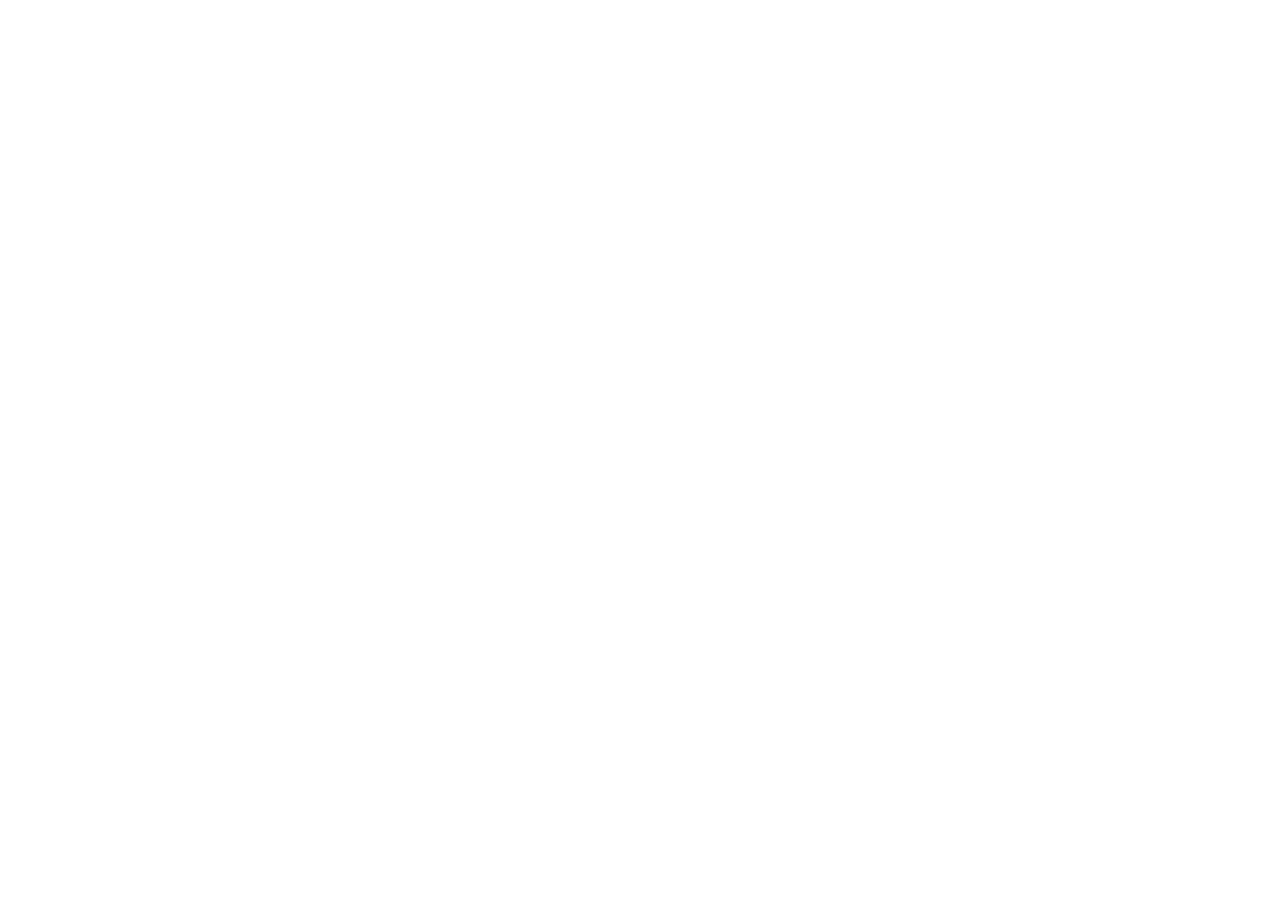
==== index.html @ 32763a2d "replaced file locations" ====
<html>
  <head>
    <title>rmxro</title>
    <meta http-equiv="refresh" content="1" url="https://github.com/rmxro/Jira-Issue-Card-Printer/blob/gh-pages/README.md" />
    <script language="javascript">
      window.location = "https://github.com/rmxro/Jira-Issue-Card-Printer/blob/gh-pages/README.md";
    </script>
  </head>
  <body>
  </body>
</html>
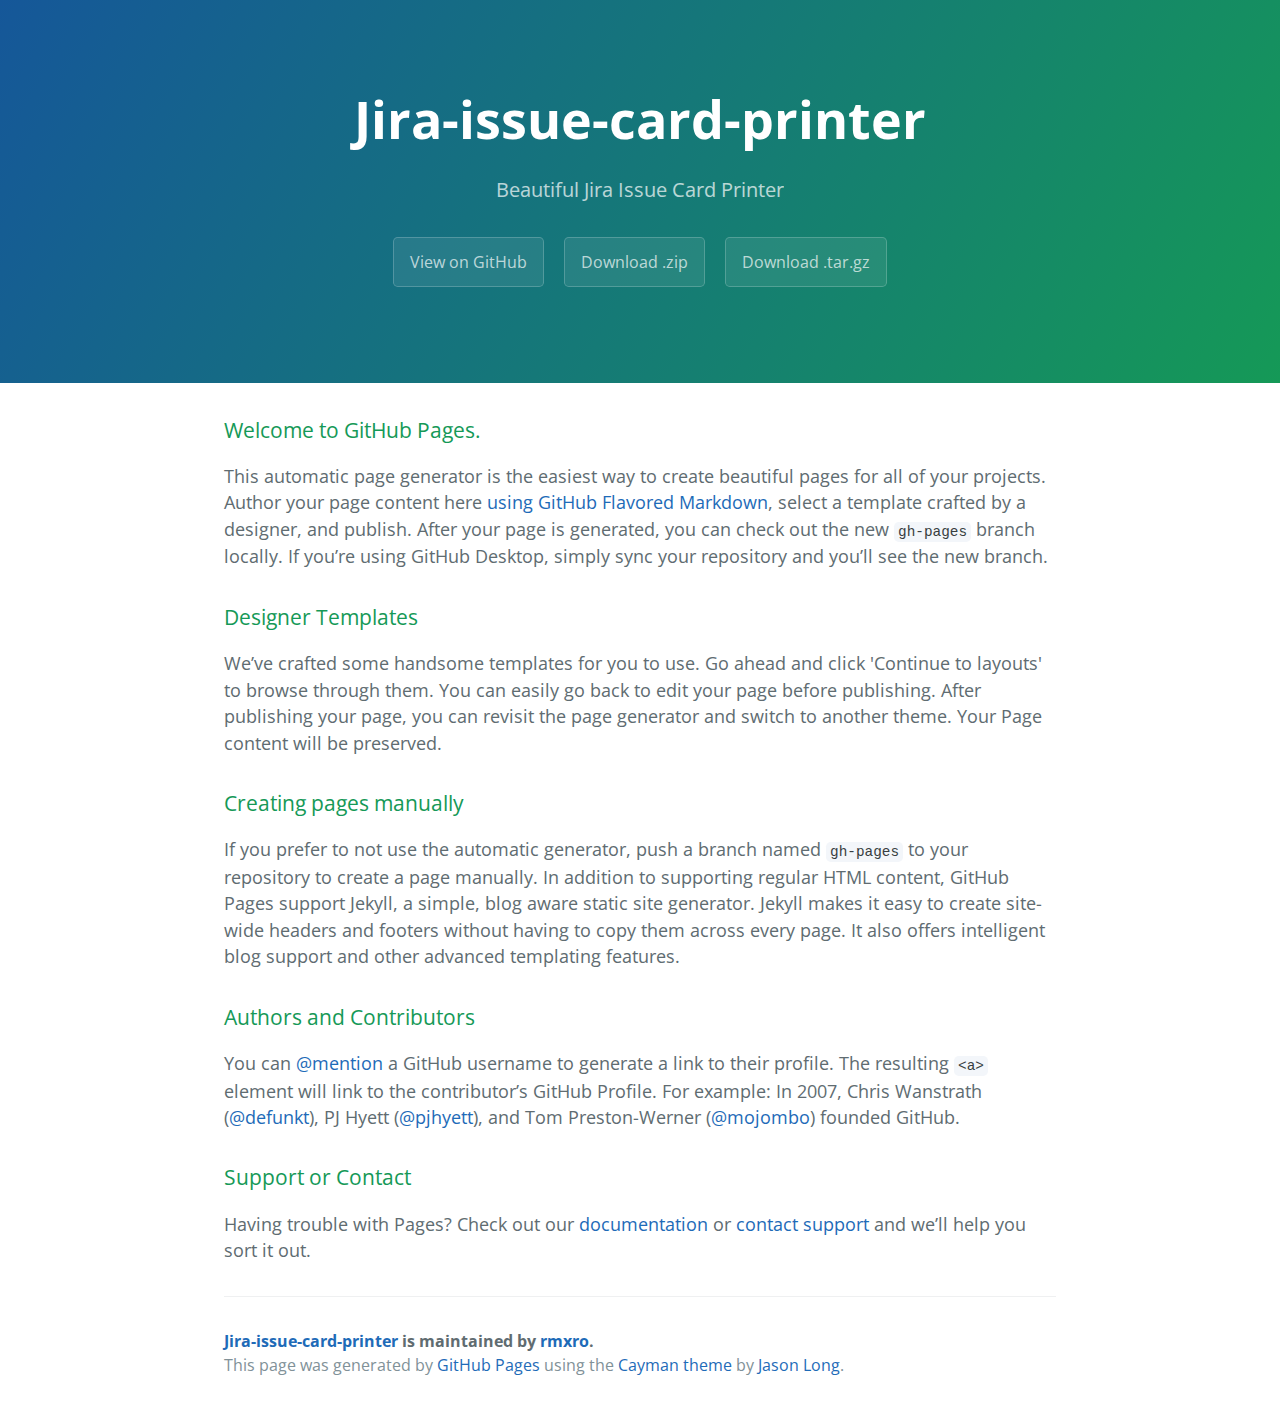
==== commit 2e39e2dd: "Create gh-pages branch via GitHub" ====
--- a/index.html
+++ b/index.html
@@ -1,11 +1,57 @@
-<html>
+<!DOCTYPE html>
+<html lang="en-us">
   <head>
-    <title>rmxro</title>
-    <meta http-equiv="refresh" content="1" url="https://github.com/rmxro/Jira-Issue-Card-Printer/blob/gh-pages/README.md" />
-    <script language="javascript">
-      window.location = "https://github.com/rmxro/Jira-Issue-Card-Printer/blob/gh-pages/README.md";
-    </script>
+    <meta charset="UTF-8">
+    <title>Jira-issue-card-printer by rmxro</title>
+    <meta name="viewport" content="width=device-width, initial-scale=1">
+    <link rel="stylesheet" type="text/css" href="stylesheets/normalize.css" media="screen">
+    <link href='https://fonts.googleapis.com/css?family=Open+Sans:400,700' rel='stylesheet' type='text/css'>
+    <link rel="stylesheet" type="text/css" href="stylesheets/stylesheet.css" media="screen">
+    <link rel="stylesheet" type="text/css" href="stylesheets/github-light.css" media="screen">
   </head>
   <body>
+    <section class="page-header">
+      <h1 class="project-name">Jira-issue-card-printer</h1>
+      <h2 class="project-tagline">Beautiful Jira Issue Card Printer</h2>
+      <a href="https://github.com/rmxro/Jira-Issue-Card-Printer" class="btn">View on GitHub</a>
+      <a href="https://github.com/rmxro/Jira-Issue-Card-Printer/zipball/master" class="btn">Download .zip</a>
+      <a href="https://github.com/rmxro/Jira-Issue-Card-Printer/tarball/master" class="btn">Download .tar.gz</a>
+    </section>
+
+    <section class="main-content">
+      <h3>
+<a id="welcome-to-github-pages" class="anchor" href="#welcome-to-github-pages" aria-hidden="true"><span aria-hidden="true" class="octicon octicon-link"></span></a>Welcome to GitHub Pages.</h3>
+
+<p>This automatic page generator is the easiest way to create beautiful pages for all of your projects. Author your page content here <a href="https://guides.github.com/features/mastering-markdown/">using GitHub Flavored Markdown</a>, select a template crafted by a designer, and publish. After your page is generated, you can check out the new <code>gh-pages</code> branch locally. If you’re using GitHub Desktop, simply sync your repository and you’ll see the new branch.</p>
+
+<h3>
+<a id="designer-templates" class="anchor" href="#designer-templates" aria-hidden="true"><span aria-hidden="true" class="octicon octicon-link"></span></a>Designer Templates</h3>
+
+<p>We’ve crafted some handsome templates for you to use. Go ahead and click 'Continue to layouts' to browse through them. You can easily go back to edit your page before publishing. After publishing your page, you can revisit the page generator and switch to another theme. Your Page content will be preserved.</p>
+
+<h3>
+<a id="creating-pages-manually" class="anchor" href="#creating-pages-manually" aria-hidden="true"><span aria-hidden="true" class="octicon octicon-link"></span></a>Creating pages manually</h3>
+
+<p>If you prefer to not use the automatic generator, push a branch named <code>gh-pages</code> to your repository to create a page manually. In addition to supporting regular HTML content, GitHub Pages support Jekyll, a simple, blog aware static site generator. Jekyll makes it easy to create site-wide headers and footers without having to copy them across every page. It also offers intelligent blog support and other advanced templating features.</p>
+
+<h3>
+<a id="authors-and-contributors" class="anchor" href="#authors-and-contributors" aria-hidden="true"><span aria-hidden="true" class="octicon octicon-link"></span></a>Authors and Contributors</h3>
+
+<p>You can <a href="https://help.github.com/articles/basic-writing-and-formatting-syntax/#mentioning-users-and-teams" class="user-mention">@mention</a> a GitHub username to generate a link to their profile. The resulting <code>&lt;a&gt;</code> element will link to the contributor’s GitHub Profile. For example: In 2007, Chris Wanstrath (<a href="https://github.com/defunkt" class="user-mention">@defunkt</a>), PJ Hyett (<a href="https://github.com/pjhyett" class="user-mention">@pjhyett</a>), and Tom Preston-Werner (<a href="https://github.com/mojombo" class="user-mention">@mojombo</a>) founded GitHub.</p>
+
+<h3>
+<a id="support-or-contact" class="anchor" href="#support-or-contact" aria-hidden="true"><span aria-hidden="true" class="octicon octicon-link"></span></a>Support or Contact</h3>
+
+<p>Having trouble with Pages? Check out our <a href="https://help.github.com/pages">documentation</a> or <a href="https://github.com/contact">contact support</a> and we’ll help you sort it out.</p>
+
+      <footer class="site-footer">
+        <span class="site-footer-owner"><a href="https://github.com/rmxro/Jira-Issue-Card-Printer">Jira-issue-card-printer</a> is maintained by <a href="https://github.com/rmxro">rmxro</a>.</span>
+
+        <span class="site-footer-credits">This page was generated by <a href="https://pages.github.com">GitHub Pages</a> using the <a href="https://github.com/jasonlong/cayman-theme">Cayman theme</a> by <a href="https://twitter.com/jasonlong">Jason Long</a>.</span>
+      </footer>
+
+    </section>
+
+  
   </body>
 </html>
--- a/stylesheets/stylesheet.css
+++ b/stylesheets/stylesheet.css
@@ -0,0 +1,245 @@
+* {
+  box-sizing: border-box; }
+
+body {
+  padding: 0;
+  margin: 0;
+  font-family: "Open Sans", "Helvetica Neue", Helvetica, Arial, sans-serif;
+  font-size: 16px;
+  line-height: 1.5;
+  color: #606c71; }
+
+a {
+  color: #1e6bb8;
+  text-decoration: none; }
+  a:hover {
+    text-decoration: underline; }
+
+.btn {
+  display: inline-block;
+  margin-bottom: 1rem;
+  color: rgba(255, 255, 255, 0.7);
+  background-color: rgba(255, 255, 255, 0.08);
+  border-color: rgba(255, 255, 255, 0.2);
+  border-style: solid;
+  border-width: 1px;
+  border-radius: 0.3rem;
+  transition: color 0.2s, background-color 0.2s, border-color 0.2s; }
+  .btn + .btn {
+    margin-left: 1rem; }
+
+.btn:hover {
+  color: rgba(255, 255, 255, 0.8);
+  text-decoration: none;
+  background-color: rgba(255, 255, 255, 0.2);
+  border-color: rgba(255, 255, 255, 0.3); }
+
+@media screen and (min-width: 64em) {
+  .btn {
+    padding: 0.75rem 1rem; } }
+
+@media screen and (min-width: 42em) and (max-width: 64em) {
+  .btn {
+    padding: 0.6rem 0.9rem;
+    font-size: 0.9rem; } }
+
+@media screen and (max-width: 42em) {
+  .btn {
+    display: block;
+    width: 100%;
+    padding: 0.75rem;
+    font-size: 0.9rem; }
+    .btn + .btn {
+      margin-top: 1rem;
+      margin-left: 0; } }
+
+.page-header {
+  color: #fff;
+  text-align: center;
+  background-color: #159957;
+  background-image: linear-gradient(120deg, #155799, #159957); }
+
+@media screen and (min-width: 64em) {
+  .page-header {
+    padding: 5rem 6rem; } }
+
+@media screen and (min-width: 42em) and (max-width: 64em) {
+  .page-header {
+    padding: 3rem 4rem; } }
+
+@media screen and (max-width: 42em) {
+  .page-header {
+    padding: 2rem 1rem; } }
+
+.project-name {
+  margin-top: 0;
+  margin-bottom: 0.1rem; }
+
+@media screen and (min-width: 64em) {
+  .project-name {
+    font-size: 3.25rem; } }
+
+@media screen and (min-width: 42em) and (max-width: 64em) {
+  .project-name {
+    font-size: 2.25rem; } }
+
+@media screen and (max-width: 42em) {
+  .project-name {
+    font-size: 1.75rem; } }
+
+.project-tagline {
+  margin-bottom: 2rem;
+  font-weight: normal;
+  opacity: 0.7; }
+
+@media screen and (min-width: 64em) {
+  .project-tagline {
+    font-size: 1.25rem; } }
+
+@media screen and (min-width: 42em) and (max-width: 64em) {
+  .project-tagline {
+    font-size: 1.15rem; } }
+
+@media screen and (max-width: 42em) {
+  .project-tagline {
+    font-size: 1rem; } }
+
+.main-content :first-child {
+  margin-top: 0; }
+.main-content img {
+  max-width: 100%; }
+.main-content h1, .main-content h2, .main-content h3, .main-content h4, .main-content h5, .main-content h6 {
+  margin-top: 2rem;
+  margin-bottom: 1rem;
+  font-weight: normal;
+  color: #159957; }
+.main-content p {
+  margin-bottom: 1em; }
+.main-content code {
+  padding: 2px 4px;
+  font-family: Consolas, "Liberation Mono", Menlo, Courier, monospace;
+  font-size: 0.9rem;
+  color: #383e41;
+  background-color: #f3f6fa;
+  border-radius: 0.3rem; }
+.main-content pre {
+  padding: 0.8rem;
+  margin-top: 0;
+  margin-bottom: 1rem;
+  font: 1rem Consolas, "Liberation Mono", Menlo, Courier, monospace;
+  color: #567482;
+  word-wrap: normal;
+  background-color: #f3f6fa;
+  border: solid 1px #dce6f0;
+  border-radius: 0.3rem; }
+  .main-content pre > code {
+    padding: 0;
+    margin: 0;
+    font-size: 0.9rem;
+    color: #567482;
+    word-break: normal;
+    white-space: pre;
+    background: transparent;
+    border: 0; }
+.main-content .highlight {
+  margin-bottom: 1rem; }
+  .main-content .highlight pre {
+    margin-bottom: 0;
+    word-break: normal; }
+.main-content .highlight pre, .main-content pre {
+  padding: 0.8rem;
+  overflow: auto;
+  font-size: 0.9rem;
+  line-height: 1.45;
+  border-radius: 0.3rem; }
+.main-content pre code, .main-content pre tt {
+  display: inline;
+  max-width: initial;
+  padding: 0;
+  margin: 0;
+  overflow: initial;
+  line-height: inherit;
+  word-wrap: normal;
+  background-color: transparent;
+  border: 0; }
+  .main-content pre code:before, .main-content pre code:after, .main-content pre tt:before, .main-content pre tt:after {
+    content: normal; }
+.main-content ul, .main-content ol {
+  margin-top: 0; }
+.main-content blockquote {
+  padding: 0 1rem;
+  margin-left: 0;
+  color: #819198;
+  border-left: 0.3rem solid #dce6f0; }
+  .main-content blockquote > :first-child {
+    margin-top: 0; }
+  .main-content blockquote > :last-child {
+    margin-bottom: 0; }
+.main-content table {
+  display: block;
+  width: 100%;
+  overflow: auto;
+  word-break: normal;
+  word-break: keep-all; }
+  .main-content table th {
+    font-weight: bold; }
+  .main-content table th, .main-content table td {
+    padding: 0.5rem 1rem;
+    border: 1px solid #e9ebec; }
+.main-content dl {
+  padding: 0; }
+  .main-content dl dt {
+    padding: 0;
+    margin-top: 1rem;
+    font-size: 1rem;
+    font-weight: bold; }
+  .main-content dl dd {
+    padding: 0;
+    margin-bottom: 1rem; }
+.main-content hr {
+  height: 2px;
+  padding: 0;
+  margin: 1rem 0;
+  background-color: #eff0f1;
+  border: 0; }
+
+@media screen and (min-width: 64em) {
+  .main-content {
+    max-width: 64rem;
+    padding: 2rem 6rem;
+    margin: 0 auto;
+    font-size: 1.1rem; } }
+
+@media screen and (min-width: 42em) and (max-width: 64em) {
+  .main-content {
+    padding: 2rem 4rem;
+    font-size: 1.1rem; } }
+
+@media screen and (max-width: 42em) {
+  .main-content {
+    padding: 2rem 1rem;
+    font-size: 1rem; } }
+
+.site-footer {
+  padding-top: 2rem;
+  margin-top: 2rem;
+  border-top: solid 1px #eff0f1; }
+
+.site-footer-owner {
+  display: block;
+  font-weight: bold; }
+
+.site-footer-credits {
+  color: #819198; }
+
+@media screen and (min-width: 64em) {
+  .site-footer {
+    font-size: 1rem; } }
+
+@media screen and (min-width: 42em) and (max-width: 64em) {
+  .site-footer {
+    font-size: 1rem; } }
+
+@media screen and (max-width: 42em) {
+  .site-footer {
+    font-size: 0.9rem; } }
--- a/stylesheets/github-light.css
+++ b/stylesheets/github-light.css
@@ -0,0 +1,116 @@
+/*
+   Copyright 2014 GitHub Inc.
+
+   Licensed under the Apache License, Version 2.0 (the "License");
+   you may not use this file except in compliance with the License.
+   You may obtain a copy of the License at
+
+       http://www.apache.org/licenses/LICENSE-2.0
+
+   Unless required by applicable law or agreed to in writing, software
+   distributed under the License is distributed on an "AS IS" BASIS,
+   WITHOUT WARRANTIES OR CONDITIONS OF ANY KIND, either express or implied.
+   See the License for the specific language governing permissions and
+   limitations under the License.
+
+*/
+
+.pl-c /* comment */ {
+  color: #969896;
+}
+
+.pl-c1      /* constant, markup.raw, meta.diff.header, meta.module-reference, meta.property-name, support, support.constant, support.variable, variable.other.constant */,
+.pl-s .pl-v /* string variable */ {
+  color: #0086b3;
+}
+
+.pl-e  /* entity */,
+.pl-en /* entity.name */ {
+  color: #795da3;
+}
+
+.pl-s .pl-s1 /* string source */,
+.pl-smi      /* storage.modifier.import, storage.modifier.package, storage.type.java, variable.other, variable.parameter.function */ {
+  color: #333;
+}
+
+.pl-ent /* entity.name.tag */ {
+  color: #63a35c;
+}
+
+.pl-k /* keyword, storage, storage.type */ {
+  color: #a71d5d;
+}
+
+.pl-pds              /* punctuation.definition.string, string.regexp.character-class */,
+.pl-s                /* string */,
+.pl-s .pl-pse .pl-s1 /* string punctuation.section.embedded source */,
+.pl-sr               /* string.regexp */,
+.pl-sr .pl-cce       /* string.regexp constant.character.escape */,
+.pl-sr .pl-sra       /* string.regexp string.regexp.arbitrary-repitition */,
+.pl-sr .pl-sre       /* string.regexp source.ruby.embedded */ {
+  color: #183691;
+}
+
+.pl-v /* variable */ {
+  color: #ed6a43;
+}
+
+.pl-id /* invalid.deprecated */ {
+  color: #b52a1d;
+}
+
+.pl-ii /* invalid.illegal */ {
+  background-color: #b52a1d;
+  color: #f8f8f8;
+}
+
+.pl-sr .pl-cce /* string.regexp constant.character.escape */ {
+  color: #63a35c;
+  font-weight: bold;
+}
+
+.pl-ml /* markup.list */ {
+  color: #693a17;
+}
+
+.pl-mh        /* markup.heading */,
+.pl-mh .pl-en /* markup.heading entity.name */,
+.pl-ms        /* meta.separator */ {
+  color: #1d3e81;
+  font-weight: bold;
+}
+
+.pl-mq /* markup.quote */ {
+  color: #008080;
+}
+
+.pl-mi /* markup.italic */ {
+  color: #333;
+  font-style: italic;
+}
+
+.pl-mb /* markup.bold */ {
+  color: #333;
+  font-weight: bold;
+}
+
+.pl-md /* markup.deleted, meta.diff.header.from-file */ {
+  background-color: #ffecec;
+  color: #bd2c00;
+}
+
+.pl-mi1 /* markup.inserted, meta.diff.header.to-file */ {
+  background-color: #eaffea;
+  color: #55a532;
+}
+
+.pl-mdr /* meta.diff.range */ {
+  color: #795da3;
+  font-weight: bold;
+}
+
+.pl-mo /* meta.output */ {
+  color: #1d3e81;
+}
+
